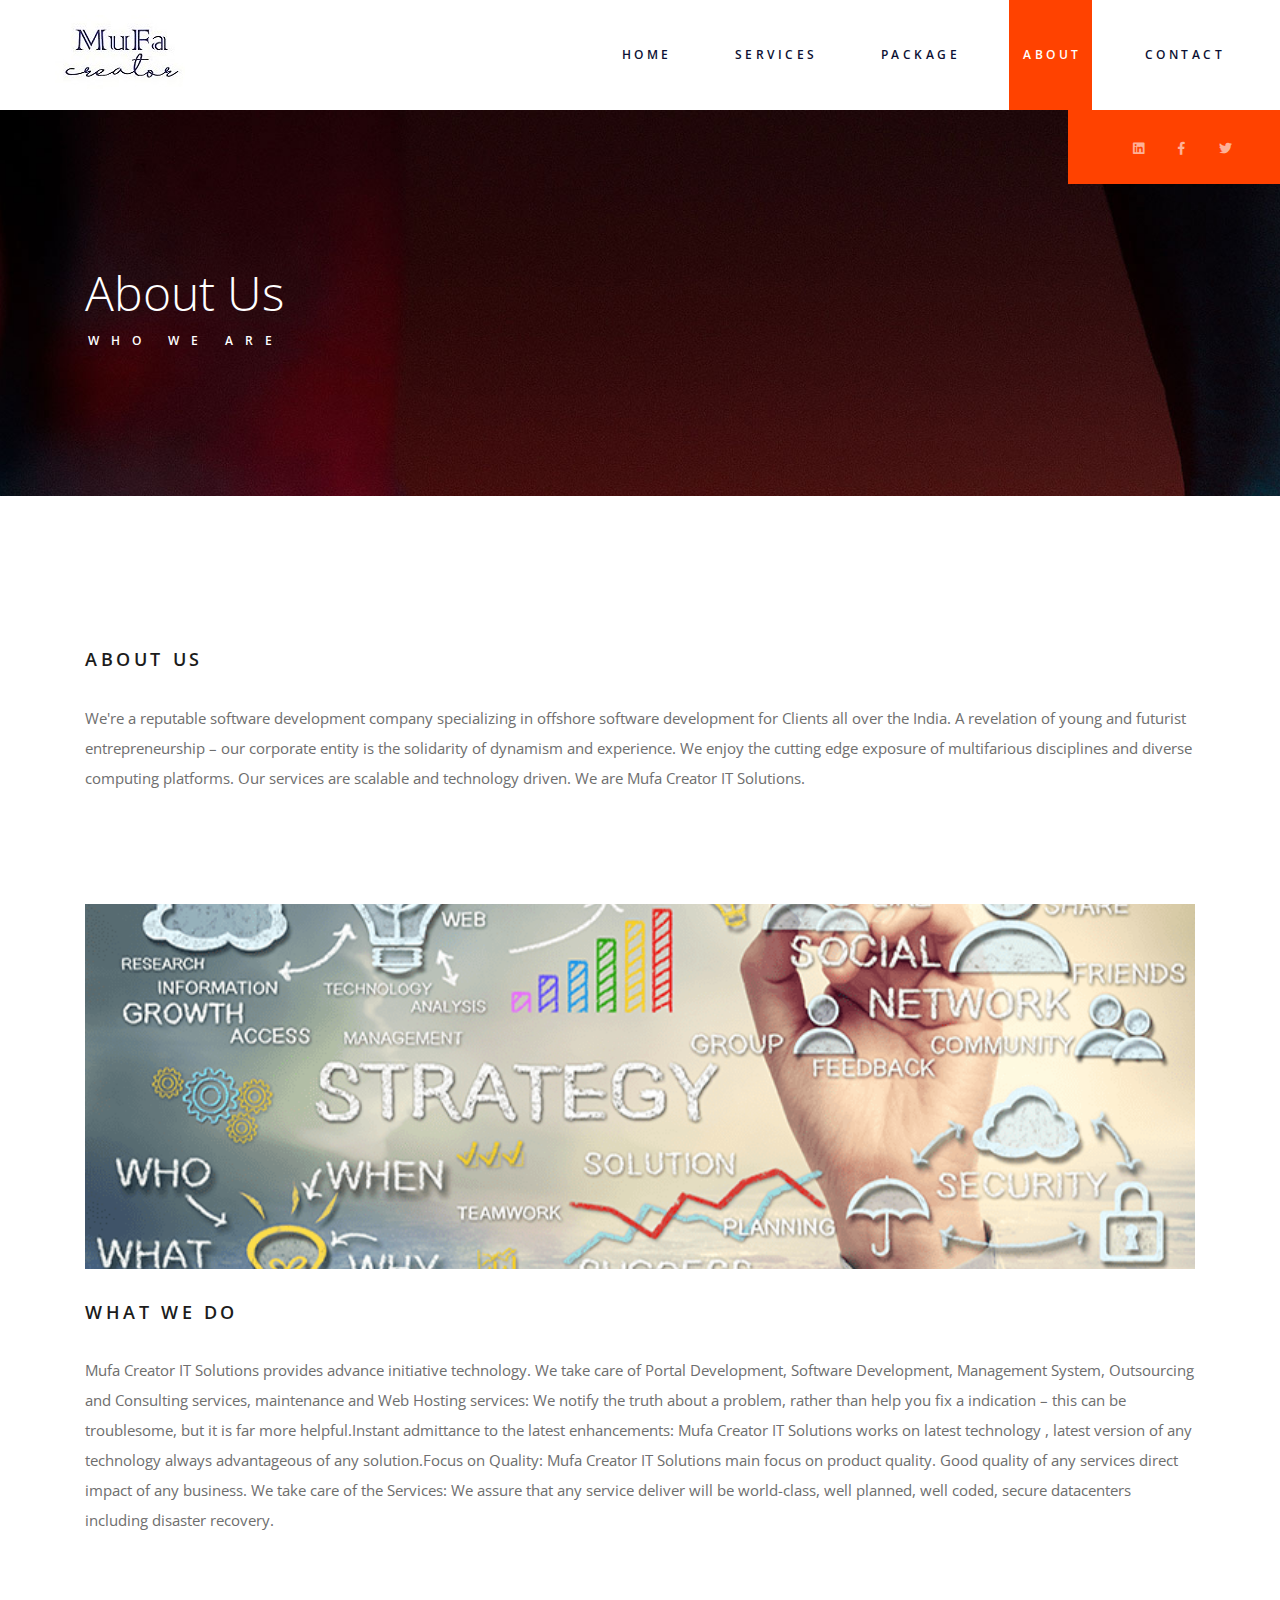
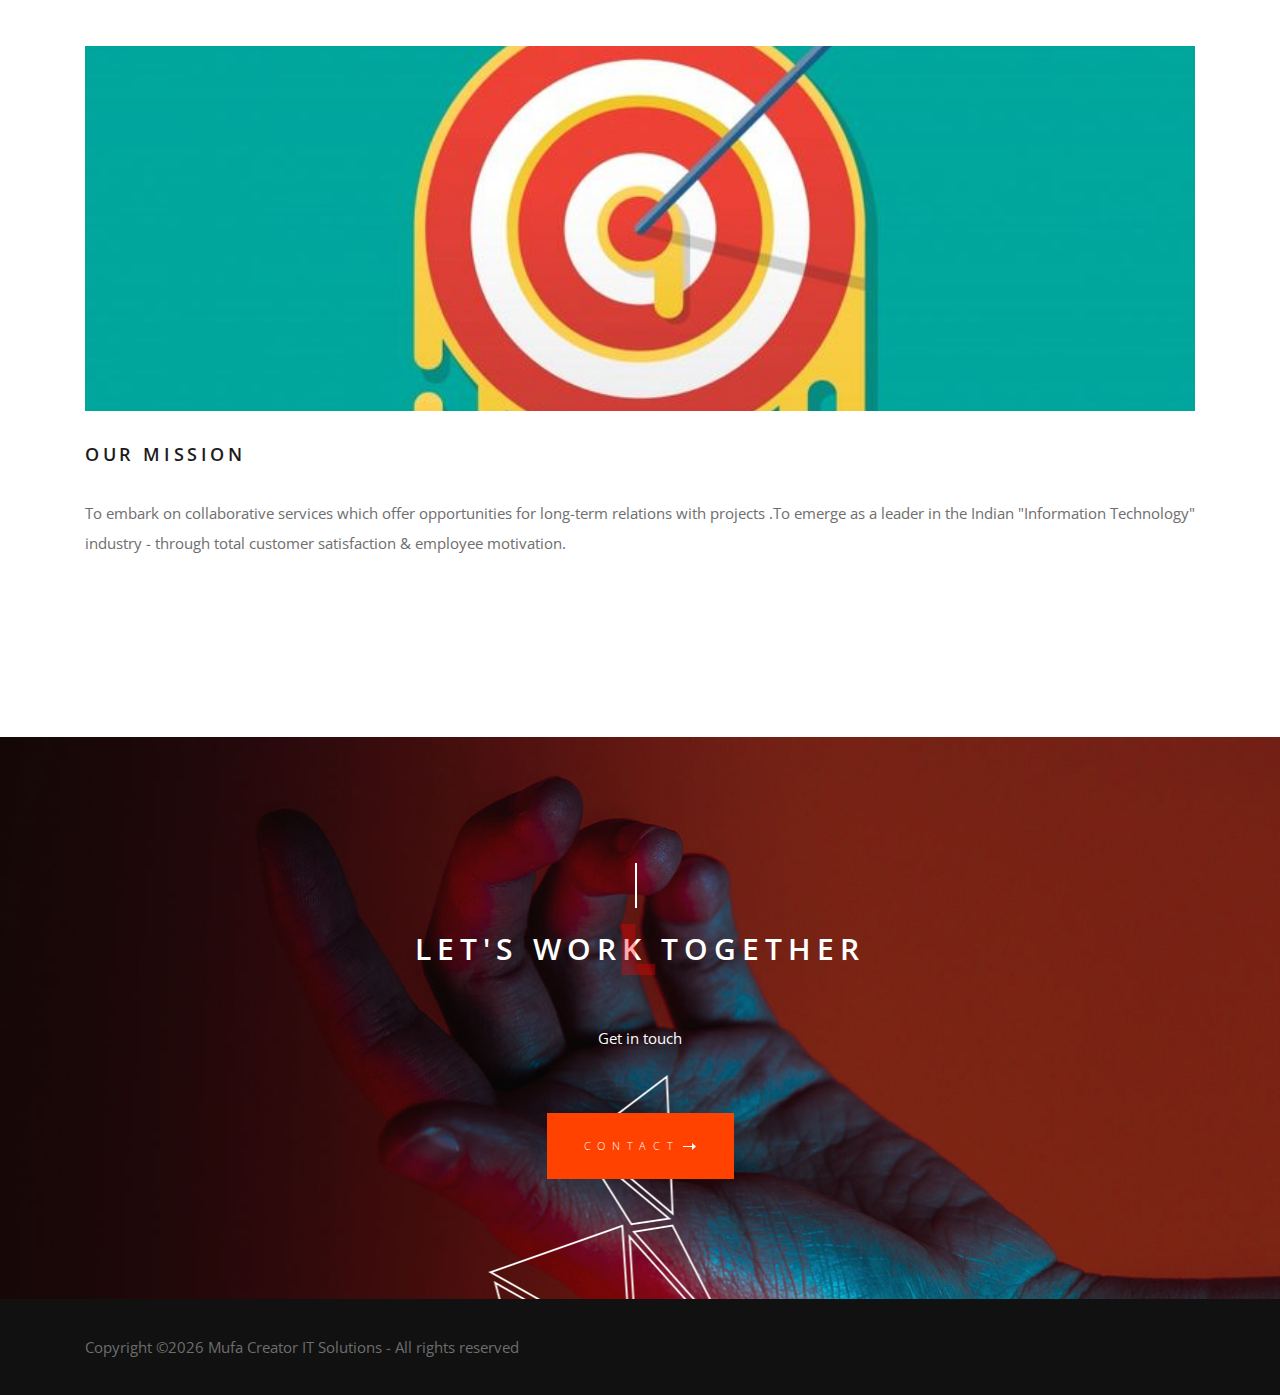
==== about.html @ 7fe6f9a4 "Add files via upload" ====
﻿<!DOCTYPE html>
<html lang="en">

<head>
<meta charset="utf-8">
<meta http-equiv="X-UA-Compatible" content="IE=edge">
<meta name="description" content="website design company in delhi,Mufa Creator IT Solutions,Live Project Trainning in Delhi,IT Trainning,SEO Trainning,.NET training ,php training, Java trainning, web design trainning,india,delhi,noida,agra,hathrash,ncr,banglore,lucknow,ahamdabad,calcutta,new delhi,mathura,website company in delhi,website design and development in delhi,Mufa Creator IT Solutions Comapny in delhi,trainning,industrial trainning,live project trainning,.NET training, php trainning, Java Training, website trainning,web project trainning,software company,software development company,online software,offline software company, informed with the latest graphic design.,cheapest website designer, low cost website designer, ewebnetsolution, website design, web desiging company, delhi website design">
<title>Mufa Creator | Website designing company in delhi | website development in delhi | .NET | PHP | JAVA | Android | Apple | Windows | App | software development in delhi | application development in delhi | web application development in delhi | ERP | CMS | E-Commerce | School Softwares | school ERP | collage ERP | Hospital management | institute management</title>
<meta name="viewport" content="width=device-width, initial-scale=1">
<link rel="shortcut icon" href="images/Logo.jpg" type="image/x-icon">
<link rel="stylesheet" type="text/css" href="styles/bootstrap4/bootstrap.min.css">
<link href="plugins/fontawesome-free-5.0.1/css/fontawesome-all.css" rel="stylesheet" type="text/css">
<link rel="stylesheet" type="text/css" href="plugins/OwlCarousel2-2.2.1/owl.carousel.css">
<link rel="stylesheet" type="text/css" href="plugins/OwlCarousel2-2.2.1/owl.theme.default.css">
<link rel="stylesheet" type="text/css" href="plugins/OwlCarousel2-2.2.1/animate.css">
<link rel="stylesheet" type="text/css" href="plugins/js-flickr-gallery-1.24/js-flickr-gallery.css">
<link href="plugins/colorbox/colorbox.css" rel="stylesheet" type="text/css">
<link rel="stylesheet" type="text/css" href="styles/blog_styles.css">
<link rel="stylesheet" type="text/css" href="styles/blog_responsive.css">
</head>

<body>

<div class="super_container">
	
	<!-- Header -->

	<header class="header d-flex flex-row justify-content-end align-items-center">

		<!-- Logo -->
		<div class="logo_container mr-auto">
			<div class="logo">
				<a href="#"><img src="images/Logo.jpg"></a>
			</div>
		</div>

		<!-- Main Navigation -->
		<nav class="main_nav justify-self-end">
			<ul class="nav_items">
				<li><a href="index-2.html"><span>home</span></a></li>
				<li><a href="services.html"><span>services</span></a></li>
				<li><a href="package.html"><span>Package</span></a></li>
				<li class="active"><a href="about.html"><span>About</span></a></li>
				<li><a href="contact.html"><span>contact</span></a></li>
			</ul>
		</nav>

		<!-- Hamburger -->
		<div class="hamburger_container">
			<span class="hamburger_text">Menu</span>
			<span class="hamburger_icon"></span>
		</div>

	</header>

	<!-- Menu -->

	<div class="fs_menu_overlay"></div>
	<div class="fs_menu_container">
		<div class="fs_menu_shapes"><img src="images/menu_shapes.png" alt=""></div>
		<nav class="fs_menu_nav">
			<ul class="fs_menu_list">
				<li><a href="index-2.html"><span><span>H</span>Home</span></a></li>
				<li><a href="services.html"><span><span>S</span>Services</span></a></li>
				<li><a href="package.html"><span><span>P</span>Package</span></a></li>
				<li><a href="about.html"><span><span>A</span>About</span></a></li>
				<li><a href="contact.html"><span><span>C</span>Contact</span></a></li>
			</ul>
		</nav>
		<div class="fs_social_container d-flex flex-row justify-content-end align-items-center">
			<ul class="fs_social">
				<li><a href="https://www.linkedin.com/in/Mufa Creator-it-solutions-b43aa0164/"><i class="fab fa-linkedin trans_300"></i></a></li>
			<li><a href="https://www.facebook.com/Mufa Creatoritsolutions-249861328774888/"><i class="fab fa-facebook-f trans_300"></i></a></li>
			<li><a href="https://twitter.com/Mufa CreatorS"><i class="fab fa-twitter trans_300"></i></a></li>
			</ul>
		</div>
	</div>

	<!-- Page Top -->

	<div class="home prlx_parent">

		<!-- Parallax Background -->
		<div class="home_background prlx" style="background-image:url(images/blog_background.jpg)"></div>
		<div class="services_page_shapes" style="background-image:url(images/services_page_shapes.png)"></div>

		<div class="container">
			<div class="row">
				<div class="col-lg-6">
					<div class="home_content">
						<h1>About Us</h1>
						<span>who we are</span>
					</div>
				</div>
			</div>
		</div>
	</div>
	<div class="home_social_container d-flex flex-row justify-content-end align-items-center">
		<ul class="home_social">
			<li><a href=""><i class="fab fa-linkedin trans_300"></i></a></li>
			<li><a href=""><i class="fab fa-facebook-f trans_300"></i></a></li>
			<li><a href=""><i class="fab fa-twitter trans_300"></i></a></li>
		</ul>
	</div>
		

	<!-- Blog Content -->

	<div class="blog_content">
		
		<div class="container">
			<div class="row">
				
				<div class="col-lg-12">
					<div class="blog_main_content">
						
						<!-- Blog Post -->
						<article class="blog_post">
							<h3 class="blog_post_title"><a href="blog_post.html">About Us</a></h3>
							<div class="blog_post_text">
								<p>We're a reputable software development company specializing in offshore software development for Clients all over the India. A revelation of young and futurist entrepreneurship – our corporate entity is the solidarity of dynamism and experience. We enjoy the cutting edge exposure of multifarious disciplines and diverse computing platforms. Our services are scalable and technology driven. We are Mufa Creator IT Solutions.</p>
							</div>
						</article>

						<!-- Blog Post -->
						<article class="blog_post">
							<div class="blog_post_image">
								<div class="blog_post_image_background" style="background-image:url(images/blog3.png)"></div>
							</div>
							<h3 class="blog_post_title"><a href="blog_post.html">What We Do</a></h3>
							<div class="blog_post_text">
								<p>Mufa Creator IT Solutions provides advance initiative technology. We take care of Portal Development, Software Development, Management System, Outsourcing and Consulting services, maintenance and Web Hosting services: We notify the truth about a problem, rather than help you fix a indication – this can be troublesome, but it is far more helpful.Instant admittance to the latest enhancements: Mufa Creator IT Solutions works on latest technology , latest version of any technology always advantageous of any solution.Focus on Quality: Mufa Creator IT Solutions main focus on product quality. Good quality of any services direct impact of any business. We take care of the Services: We assure that any service deliver will be world-class, well planned, well coded, secure datacenters including disaster recovery.</p>
							</div>
						</article>

						<!-- Blog Post -->
						<article class="blog_post">
							<div class="blog_post_image">
								<div class="blog_post_image_background" style="background-image:url(images/blog3.jpg)"></div>
							</div>
							<h3 class="blog_post_title"><a href="blog_post.html">Our Mission</a></h3>
							<div class="blog_post_text">
								<p>To embark on collaborative services which offer opportunities for long-term relations with projects .To emerge as a leader in the Indian "Information Technology" industry - through total customer satisfaction & employee motivation.</p>
							</div>
						</article>

					</div>

				</div>
				
				

					</div>
				</div>

			</div>
		</div>
	</div>

	<!-- Contact -->

	<div class="contact prlx_parent">
		<div class="contact_background prlx" style="background-image:url(images/contact_background.jpg)"></div>
		<div class="contact_shapes"><img src="images/contact_shape.png" alt=""></div>
		<div class="container">
			
			<div class="row">
				<div class="col-lg-6 offset-lg-3 text-center section_title contact_title">
					<h2>let's work together<span>L</span></h2>
				</div>
			</div>
			
			<div class="row">
				<div class="col-lg-10 offset-lg-1 text-center contact_text">
					<p>Get in touch</p>
					<div class="button contact_button">
						<a href="contact.html" class="d-flex flex-row align-items-center justify-content-center">contact<img src="images/arrow_right.svg" alt=""></a>
					</div>
				</div>
			</div>
		</div>
	</div>

	<!-- Footer -->

	<footer class="footer">
		<div class="container">
			<div class="row footer_content d-flex flex-sm-row flex-column align-items-center">
				<div class="col-sm-6 cr text-sm-left text-center">
					<p>
Copyright &copy;<script>document.write(new Date().getFullYear());</script> Mufa Creator IT Solutions - All rights reserved
</p>
				</div>
			<!--	<div class="col-sm-6 text-sm-right text-center">
					<div class="footer_social_container">
						<ul class="footer_social">
							<li><a href="https://www.linkedin.com/in/Mufa Creator-it-solutions-b43aa0164/"><i class="fab fa-linkedin trans_300"></i></a></li>
			<li><a href="https://www.facebook.com/Mufa Creatoritsolutions-249861328774888/"><i class="fab fa-facebook-f trans_300"></i></a></li>
			<li><a href="https://twitter.com/Mufa CreatorS"><i class="fab fa-twitter trans_300"></i></a></li>
						</ul>
					</div>
				</div>-->
			</div>
		</div>
	</footer>
</div>

<script src="js/jquery-3.2.1.min.js"></script>
<script src="styles/bootstrap4/popper.js"></script>
<script src="styles/bootstrap4/bootstrap.min.js"></script>
<script src="plugins/greensock/TweenMax.min.js"></script>
<script src="plugins/greensock/TimelineMax.min.js"></script>
<script src="plugins/scrollmagic/ScrollMagic.min.js"></script>
<script src="plugins/greensock/animation.gsap.min.js"></script>
<script src="plugins/greensock/ScrollToPlugin.min.js"></script>
<script src="plugins/progressbar/progressbar.min.js"></script>
<script src="plugins/OwlCarousel2-2.2.1/owl.carousel.js"></script>
<script src="plugins/js-flickr-gallery-1.24/js-flickr-gallery.js"></script>
<script src="plugins/colorbox/jquery.colorbox-min.js"></script>
<script src="plugins/easing/easing.js"></script>
<script src="js/blog_custom.js"></script>
</body>

</html>
---- plugins/js-flickr-gallery-1.24/js-flickr-gallery.css ----
@charset 'UTF-8';
.jsfg-loader {
    font-weight: bold;
    position: relative;
    top: 50%;
    text-align: center;
}

    .jsfg-loader .animation-dots {
        color: #797979;
        font-size: 20px;
    }

.jsfg-modal {
    width: auto;
}

    .jsfg-modal .modal-header .modal-image {
        width: 560px
    }

    .jsfg-modal .modal-body {
        max-height: none;
        position: relative;
    }
    
        .jsfg-modal .modal-body .modal-image {
            position: relative;
            margin: 0 auto;
            top: 50%;
            text-align: center;
            cursor: pointer
        }

    .jsfg-modal.fade.in {
        top: 50%;
    }
    
    .jsfg-modal .modal-header:after   {
        display: table;
        line-height: 0;
        content: "";
        clear: both;
    }
    
.hide {
    display: none;
}

    @media (min-width:768px) {
        .jsfg-modal .modal-body .modal-image  {
            min-width: 560px;
        }
    }
.pagination
{
    margin-top: 5px;
}
.pagination-prev,
.pagination-next
{
    background: #ff4200;
    border-radius: 0px;
    cursor: pointer;
    padding-top: 3px;
    padding-bottom: 6px;
    color: #FFFFFF;
}
.pagination-next
{
    margin-left: 5px;
}
.pagination-prev:hover,
.pagination-next:hover
{
    background: #fd9672;
}
---- plugins/colorbox/colorbox.css ----
/*
    Colorbox Core Style:
    The following CSS is consistent between example themes and should not be altered.
*/
#colorbox, #cboxOverlay, #cboxWrapper{position:absolute; top:0; left:0; z-index:9999; overflow:hidden; -webkit-transform: translate3d(0,0,0);}
#cboxWrapper {max-width:none;}
#cboxOverlay{position:fixed; width:100%; height:100%;}
#cboxMiddleLeft, #cboxBottomLeft{clear:left;}
#cboxContent{position:relative;}
#cboxLoadedContent{overflow:auto; -webkit-overflow-scrolling: touch;}
#cboxTitle{margin:0;}
#cboxLoadingOverlay, #cboxLoadingGraphic{position:absolute; top:0; left:0; width:100%; height:100%;}
#cboxPrevious, #cboxNext, #cboxClose, #cboxSlideshow{cursor:pointer;}
.cboxPhoto{float:left; margin:auto; border:0; display:block; max-width:none; -ms-interpolation-mode:bicubic;}
.cboxIframe{width:100%; height:100%; display:block; border:0; padding:0; margin:0;}
#colorbox, #cboxContent, #cboxLoadedContent{box-sizing:content-box; -moz-box-sizing:content-box; -webkit-box-sizing:content-box;}

/* 
    User Style:
    Change the following styles to modify the appearance of Colorbox.  They are
    ordered & tabbed in a way that represents the nesting of the generated HTML.
*/
#cboxOverlay
{
    /*background:url(images/overlay.png) repeat 0 0;*/
    background: rgba(0,0,0,0.95);
    opacity: 0.9; filter: alpha(opacity = 90);
}
#colorbox{outline:0;}
    #cboxTopLeft{width:21px; height:21px; background:url(images/controls.png) no-repeat -101px 0;}
    #cboxTopRight{width:21px; height:21px; background:url(images/controls.png) no-repeat -130px 0;}
    #cboxBottomLeft{width:21px; height:21px; background:url(images/controls.png) no-repeat -101px -29px;}
    #cboxBottomRight{width:21px; height:21px; background:url(images/controls.png) no-repeat -130px -29px;}
    #cboxMiddleLeft{width:21px; background:url(images/controls.png) left top repeat-y;}
    #cboxMiddleRight{width:21px; background:url(images/controls.png) right top repeat-y;}
    #cboxTopCenter{height:21px; background:url(images/border.png) 0 0 repeat-x;}
    #cboxBottomCenter{height:21px; background:url(images/border.png) 0 -29px repeat-x;}
    #cboxContent{background:#fff; overflow:hidden;}
        .cboxIframe{background:#fff;}
        #cboxError{padding:50px; border:1px solid #ccc;}
        #cboxLoadedContent{margin-bottom:28px;}
        #cboxTitle{position:absolute; bottom:4px; left:0; text-align:center; width:100%; color:#949494;}
        #cboxCurrent{position:absolute; bottom:4px; left:58px; color:#949494;}
        #cboxLoadingOverlay{background:url(images/loading_background.png) no-repeat center center;}
        #cboxLoadingGraphic{background:url(images/loading.gif) no-repeat center center;}

        /* these elements are buttons, and may need to have additional styles reset to avoid unwanted base styles */
        #cboxPrevious, #cboxNext, #cboxSlideshow, #cboxClose {border:0; padding:0; margin:0; overflow:visible; width:auto; background:none; }
        
        /* avoid outlines on :active (mouseclick), but preserve outlines on :focus (tabbed navigating) */
        #cboxPrevious:active, #cboxNext:active, #cboxSlideshow:active, #cboxClose:active {outline:0;}

        #cboxSlideshow{position:absolute; bottom:4px; right:30px; color:#0092ef;}
        #cboxPrevious{position:absolute; bottom:0; left:0; background:url(images/controls.png) no-repeat -75px 0; width:25px; height:25px; text-indent:-9999px;}
        #cboxPrevious:hover{background-position:-75px -25px;}
        #cboxNext{position:absolute; bottom:0; left:27px; background:url(images/controls.png) no-repeat -50px 0; width:25px; height:25px; text-indent:-9999px;}
        #cboxNext:hover{background-position:-50px -25px;}
        #cboxClose{position:absolute; bottom:0; right:0; background:url(images/controls.png) no-repeat -25px 0; width:25px; height:25px; text-indent:-9999px;}
        #cboxClose:hover{background-position:-25px -25px;}

/*
  The following fixes a problem where IE7 and IE8 replace a PNG's alpha transparency with a black fill
  when an alpha filter (opacity change) is set on the element or ancestor element.  This style is not applied to or needed in IE9.
  See: http://jacklmoore.com/notes/ie-transparency-problems/
*/
.cboxIE #cboxTopLeft,
.cboxIE #cboxTopCenter,
.cboxIE #cboxTopRight,
.cboxIE #cboxBottomLeft,
.cboxIE #cboxBottomCenter,
.cboxIE #cboxBottomRight,
.cboxIE #cboxMiddleLeft,
.cboxIE #cboxMiddleRight {
    filter: progid:DXImageTransform.Microsoft.gradient(startColorstr=#00FFFFFF,endColorstr=#00FFFFFF);
}
---- styles/blog_styles.css ----
@charset "utf-8";
/* CSS Document */

/******************************

COLOR PALETTE




[Table of Contents]

1. Fonts
2. Body and some general stuff
3. Header
	3.1 Logo
	3.2 Main Navigation
	3.3 Hamburger Menu
	3.4 Full Screen Menu
4. Home Social
5. Section Title
6. Home
7. Blog Content
8. Blog Main Content
9. Blog Sidebar
10. Sidebar Title
11. Sidebar Recent Posts
12. Sidebar Categories
13. Sidebar Tabs
14. Popular Posts
15. Sidebar Flickr
16. Sidebar Gallery
17. Sidebar Quote
18. Comments
19. Contact
20. Footer



******************************/

/***********
1. Fonts
***********/

@import url('https://fonts.googleapis.com/css?family=Montserrat:700|Open+Sans:300,400,600,700,800');

/*********************************
2. Body and some general stuff
*********************************/

*
{
	margin: 0;
	padding: 0;
}
body
{
	font-family: 'Open Sans', sans-serif;
	font-size: 15px;
	line-height: 2;
	font-weight: 400;
	background: #FFFFFF;
	color: #6e6e6e;
}
div
{
	display: block;
	position: relative;
	-webkit-box-sizing: border-box;
    -moz-box-sizing: border-box;
    box-sizing: border-box;
}
ul
{
	list-style: none;
	margin-bottom: 0px;
}
p
{
	font-family: 'Open Sans', sans-serif;
	font-size: 15px;
	line-height: 2;
	font-weight: 400;
	color: #6e6e6e;
	-webkit-font-smoothing: antialiased;
	-webkit-text-shadow: rgba(0,0,0,.01) 0 0 1px;
	text-shadow: rgba(0,0,0,.01) 0 0 1px;
}
p a
{
	display: inline;
	position: relative;
	color: inherit;
	border-bottom: solid 1px #ffa07f;
	-webkit-transition: all 200ms ease;
	-moz-transition: all 200ms ease;
	-ms-transition: all 200ms ease;
	-o-transition: all 200ms ease;
	transition: all 200ms ease;
}
a, a:hover, a:visited, a:active, a:link
{
	text-decoration: none;
	-webkit-font-smoothing: antialiased;
	-webkit-text-shadow: rgba(0,0,0,.01) 0 0 1px;
	text-shadow: rgba(0,0,0,.01) 0 0 1px;
}
p a:active
{
	position: relative;
	color: #FF6347;
}
p a:hover
{
	color: #FFFFFF;
	background: #ffa07f;
}
p a:hover::after
{
	opacity: 0.2;
}
::selection
{
	background: #fde0db;
	color: #ff4200;
}
p::selection
{
	background: #fde0db;
}
h1{font-size: 48px;}
h2{font-size: 30px;}
h3{font-size: 18px;}
h4{font-size: 14px;}
h5{font-size: 11px;}
h1, h2, h3, h4, h5, h6
{
	color: #282828;
	-webkit-font-smoothing: antialiased;
	-webkit-text-shadow: rgba(0,0,0,.01) 0 0 1px;
	text-shadow: rgba(0,0,0,.01) 0 0 1px;
}
h1::selection, 
h2::selection, 
h3::selection, 
h4::selection, 
h5::selection, 
h6::selection
{
	
}
::-webkit-input-placeholder
{
	font-size: 16px !important;
	font-weight: 500;
	color: #777777 !important;
}
:-moz-placeholder /* older Firefox*/
{
	font-size: 16px !important;
	font-weight: 500;
	color: #777777 !important;
}
::-moz-placeholder /* Firefox 19+ */ 
{
	font-size: 16px !important;
	font-weight: 500;
	color: #777777 !important;
} 
:-ms-input-placeholder
{ 
	font-size: 16px !important;
	font-weight: 500;
	color: #777777 !important;
}
::input-placeholder
{
	font-size: 16px !important;
	font-weight: 500;
	color: #777777 !important;
}
.form-control
{
	color: #db5246;
}
section
{
	display: block;
	position: relative;
	box-sizing: border-box;
}
.clear
{
	clear: both;
}
.clearfix::before, .clearfix::after
{
	content: "";
	display: table;
}
.clearfix::after
{
	clear: both;
}
.clearfix
{
	zoom: 1;
}
.float_left
{
	float: left;
}
.float_right
{
	float: right;
}
.trans_200
{
	-webkit-transition: all 200ms ease;
	-moz-transition: all 200ms ease;
	-ms-transition: all 200ms ease;
	-o-transition: all 200ms ease;
	transition: all 200ms ease;
}
.trans_300
{
	-webkit-transition: all 300ms ease;
	-moz-transition: all 300ms ease;
	-ms-transition: all 300ms ease;
	-o-transition: all 300ms ease;
	transition: all 300ms ease;
}
.trans_400
{
	-webkit-transition: all 400ms ease;
	-moz-transition: all 400ms ease;
	-ms-transition: all 400ms ease;
	-o-transition: all 400ms ease;
	transition: all 400ms ease;
}
.trans_500
{
	-webkit-transition: all 500ms ease;
	-moz-transition: all 500ms ease;
	-ms-transition: all 500ms ease;
	-o-transition: all 500ms ease;
	transition: all 500ms ease;
}
.fill_height
{
	height: 100%;
}
.super_container
{
	width: 100%;
	overflow: hidden;
	padding-left: 45px;
	padding-right: 45px;
}
.button
{
	width: 187px;
	height: 66px;
	background: #ff4200;
	overflow: hidden;
}
.line_button
{
	border: solid 1px #FFFFFF;
}
.button a
{
	display: block;
	width: 100%;
	color: #FFFFFF;
	font-size: 11px;
	font-weight: 300;
	line-height: 66px;
	text-transform: uppercase;
	letter-spacing: 6.7px;
	
}
.button a img
{
	display: inline-block;
	width: 13px !important;
	height: 7px;
	margin-left: 4px;
}
.button a::after
{
	display: block;
	position: absolute;
	top: -50%;
	left: -70px;
	width: 60px;
	height: 200%;
	background: rgba(255,255,255,0.1);
	content: '';
	-webkit-transform: rotate(12.5deg);
	-moz-transform: rotate(12.5deg);
	-ms-transform: rotate(12.5deg);
	-o-transform: rotate(12.5deg);
	transform: rotate(12.5deg);
	-webkit-transition: all 400ms ease;
	-moz-transition: all 400ms ease;
	-ms-transition: all 400ms ease;
	-o-transition: all 400ms ease;
	transition: all 400ms ease;
	z-index: 0;
}
.button a:hover::after
{
	left: calc(100% + 70px);
}
.parallax-window
{
    min-height: 386px;
    background: transparent;
}
.prlx_parent
{
	overflow: hidden;
}
.prlx
{
	height: 130% !important;
}

/*********************************
3. Header
*********************************/

.header
{
	position: fixed;
	top: 0;
	left: 0;
	width: 100%;
	height: 110px;
	padding-left: 48px;
	padding-right: 48px;
	z-index: 20;
	background: #FFFFFF;
	-webkit-transition: all 300ms ease;
	-moz-transition: all 300ms ease;
	-ms-transition: all 300ms ease;
	-o-transition: all 300ms ease;
	transition: all 300ms ease;
}

/*********************************
3.1 Logo
*********************************/

.logo_container
{
	flex-basis: 50%;
}
.logo
{
	margin-left: 7px;
}
.logo a
{
	font-family: 'Montserrat', sans-serif;
	font-size: 30px;
	font-weight: 700;
	color: #171717;
	text-transform: uppercase;
}
.logo span:first-of-type
{
	position: absolute;
	top: 0;
	left: -5px;
	color: #ff4200;
	z-index: -1;
}
.logo span:last-of-type
{
	color: #ff4200;
}

/*********************************
3.2 Main Navigation
*********************************/

.main_nav
{
	margin-right: -3px;
	height: 100%;
	flex-basis: 200%;
	text-align: right;
}
.nav_items
{
	height: 100%;
}
.nav_items li
{
	display: inline-block;
	margin-left: 35px;
	height: 100%;
}
.nav_items li a
{
	font-size: 12px;
	font-weight: 600;
	text-transform: uppercase;
	color: #0b1033;
	letter-spacing: 3.5px;
	height: 100%;
	display: -webkit-box;
	display: -moz-box;
	display: -ms-flexbox;
	display: -webkit-flex;
	display: flex;
	flex-direction: column;
	justify-content: center;
	align-items: center;
	padding-left: 14px;
	padding-right: 10px;
}
.nav_items li.active
{
	background: #ff4200;
}
.nav_items li.active a
{
	color: #FFFFFF;
}
.nav_items li:hover
{
	background: #ff4200;
}
.nav_items li:hover a
{
	color: #FFFFFF;
}

/*********************************
3.3 Hamburger Menu
*********************************/

.hamburger_container
{
	display: none;
	cursor: pointer;
	padding: 10px;
	margin-right: -10px;
	flex-basis: 50%;
	text-align: right;
}
.hamburger_text
{
	display: inline-block;
	margin-right: 7px;
	font-weight: 400;
	color: #171717;
}
.hamburger_icon
{
	position: relative;
	display: inline-block;
	width: 22px;
	height: 3px;
	background: #171717;
	margin-bottom: 4px;
}
.hamburger_icon::before,
.hamburger_icon::after
{
	display: block;
	position: absolute;
	left: 0;
	width: 22px;
	height: 3px;
	background: #171717;
	content: '';
	-webkit-transition: all 200ms ease;
	-moz-transition: all 200ms ease;
	-ms-transition: all 200ms ease;
	-o-transition: all 200ms ease;
	transition: all 200ms ease;
}
.hamburger_icon.active
{
	background: transparent;
}
.hamburger_icon.active::before
{
	top: -9px;
	transform: translateY(9px) rotate(45deg);
}
.hamburger_icon.active::after
{
	top: 9px;
	transform: translateY(-9px) rotate(-45deg);
}
.hamburger_icon::before
{
	top: -6px;
}
.hamburger_icon::after
{
	top: 6px;
}
.hamburger_container:hover .hamburger_icon::before
{
	top: -8px;
}
.hamburger_container:hover .hamburger_icon::after
{
	top: 8px;
}
.hamburger_container:hover .hamburger_icon.active::before
{
	-webkit-transform: none;
	-moz-transform: none;
	-ms-transform: none;
	-o-transform: none;
	transform: none;
	top: 0;
}
.hamburger_container:hover .hamburger_icon.active::after
{
	-webkit-transform: none;
	-moz-transform: none;
	-ms-transform: none;
	-o-transform: none;
	transform: none;
	top: 0;
}

/*********************************
3.4 Full Screen Menu
*********************************/

.fs_menu_container
{
	position: fixed;
	top: -100vh;
	left: 0;
	width: 100vw;
	height: 100vh;
	background: #FFFFFF;
	z-index: 19;
	-webkit-transition: all 1s 0s cubic-bezier(1,0,0,1);
	-moz-transition: all 1s 0s cubic-bezier(1,0,0,1);
	-ms-transition: all 1s 0s cubic-bezier(1,0,0,1);
	-o-transition: all 1s 0s cubic-bezier(1,0,0,1);
	transition: all 1s 0s cubic-bezier(1,0,0,1);
	padding-left: 48px;
	padding-right: 63px;
	padding-top: 150px;
	text-align: right;
}
.fs_menu_shapes
{
	position: absolute;
	bottom: 32px;
	left: -70px;
	width: 25%;
}
.fs_menu_shapes img
{
	width: 100%;
}
.fs_menu_container.active
{
	top: 0;
}
.fs_menu_list
{
	display: inline-block;
}
.fs_menu_list li
{
	overflow: hidden;
}
.fs_menu_list li a
{
	display: inline-block;
	font-size: 62px;
	font-weight: 700;
	color: #171717;
	line-height: 1.4;
	-webkit-transform: translateY(-100%);
	-moz-transform: translateY(-100%);
	-ms-transform: translateY(-100%);
	-o-transform: translateY(-100%);
	transform: translateY(-100%);
	-webkit-transition: all 600ms 600ms cubic-bezier(.19,1,.22,1);
	-moz-transition: all 600ms 600ms cubic-bezier(.19,1,.22,1);
	-ms-transition: all 600ms 600ms cubic-bezier(.19,1,.22,1);
	-o-transition: all 600ms 600ms cubic-bezier(.19,1,.22,1);
	transition: all 1600ms cubic-bezier(.19,1,.22,1);
}
.fs_menu_list li:first-child a {transition-delay: 600ms;}
.fs_menu_list li:nth-child(2) a {transition-delay: 670ms;}
.fs_menu_list li:nth-child(3) a {transition-delay: 740ms;}
.fs_menu_list li:nth-child(4) a {transition-delay: 810ms;}
.fs_menu_list li:nth-child(5) a {transition-delay: 880ms;}
.fs_menu_list li:nth-child(6) a {transition-delay: 950ms;}
.fs_menu_list li:nth-child(7) a {transition-delay: 900ms;}
.fs_menu_list li:nth-child(8) a {transition-delay: 950ms;}
.fs_menu_list li:nth-child(9) a {transition-delay: 1000ms;}
.fs_menu_list li:nth-child(10) a {transition-delay: 1050ms;}
.fs_menu_container.active .fs_menu_list li a
{
	transform: none;
}
.fs_menu_list li a span
{
	position: relative;
}
.fs_menu_list li a span span
{
	position: absolute;
	top: -1px;
	left: -5px;
	color: #ff4200;
	z-index: -1;
}
.fs_menu_list li a > span::after
{
	display: block;
	position: absolute;
	bottom: 4px;
	left: 0;
	width: 0%;
	height: 3px;
	background: #171717;
	content: '';
	-webkit-transition: all 600ms cubic-bezier(.19,1,.22,1);
	-moz-transition: all 600ms cubic-bezier(.19,1,.22,1);
	-ms-transition: all 600ms cubic-bezier(.19,1,.22,1);
	-o-transition: all 600ms cubic-bezier(.19,1,.22,1);
	transition: all 600ms cubic-bezier(.19,1,.22,1);
}
.fs_menu_list li a:hover span::after
{
	width: 100%;
}
.fs_social_container
{
	position: absolute;
	bottom: 0px;
	right: 63px;
	width: auto;
	height: 74px;
	z-index: 11;
}
.fs_social li
{
	display: inline-block;
	margin-left: 10px;
}
.fs_social li a
{
	width: 100%;
	height: 100%;
	padding: 10px;
}
.fs_social li i
{
	font-size: 13px;
	color: rgba(255,66,0,0.6);
}
.fs_social li:hover i
{
	color: rgba(255,66,0,1);
}

/*********************************
4. Home Social
*********************************/

.home_social_container
{
	position: absolute;
	top: 110px;
	right: 0px;
	width: auto;
	height: 74px;
	background: #ff4200;
	z-index: 11;
	padding-right: 38px;
	padding-left: 45px;
}
.home_social li
{
	display: inline-block;
	margin-left: 10px;
}
.home_social li a
{
	width: 100%;
	height: 100%;
	padding: 10px;
}
.home_social li i
{
	font-size: 13px;
	color: rgba(255,255,255,0.6);
}
.home_social li:hover i
{
	color: rgba(255,255,255,1);
}

/*********************************
5. Section Title
*********************************/

.section_title h2
{
	display: inline-block;
	position: relative;
	font-weight: 600;
	letter-spacing: 0.2em;
	text-transform: uppercase;
	color: #FFFFFF;
	line-height: 1.35;
	margin-bottom: 116px;
}
.section_title h2 span
{
	display: block;
	position: absolute;
	top: 50%;
	left: 50%;
	-webkit-transform: translate(-50%, -50px);
	-moz-transform: translate(-50%, -50px);
	-ms-transform: translate(-50%, -50px);
	-o-transform: translate(-50%, -50px);
	transform: translate(-50%, -50px);
	font-size: 72px;
	font-weight: 900;
	color: #ff0000;
	opacity: 0.32;
}
.section_title h2::before
{
	display: block;
	position: absolute;
	bottom: 61px;
	left: 50%;
	-webkit-transform: translateX(-50%);
	-moz-transform: translateX(-50%);
	-ms-transform: translateX(-50%);
	-o-transform: translateX(-50%);
	transform: translateX(calc(-50% - 4px));
	width: 2px;
	height: 45px;
	content: '';
	background: #FFFFFF;
}

/*********************************
6. Home
*********************************/

.home
{
	width: 100%;
	height: 386px;
	margin-top: 110px;
}
.home_background
{
	position: absolute;
	top: 0;
	left: 0;
	width: 100%;
	height: 100%;
	background-repeat: no-repeat;
	background-size: cover;
	background-position: center center;
}
.services_page_shapes
{
	position: absolute;
	top: 0;
	left: 0;
	width: 100%;
	height: 100%;
	background-repeat: no-repeat;
	background-size: cover;
	background-position: center center;
	pointer-events: none;
}
.home_content
{
	margin-top: 154px;
}
.home_content h1
{
	font-weight: 300;
	color: #FFFFFF;
	margin-bottom: 2px;
}
.home_content span
{
	font-size: 12px;
	font-weight: 600;
	color: #FFFFFF;
	letter-spacing: 1em;
	text-transform: uppercase;
	padding-left: 3px;
}

/*********************************
7. Blog Content
*********************************/

.blog_content
{
	width: 100%;
	padding-top: 120px;
	padding-bottom: 68px;
	background: #FFFFFF;
}

/*********************************
8. Blog Main Content
*********************************/

.blog_main_content
{
	width: 100%;
}
.blog_post
{
	margin-bottom: 111px;
}
.blog_post_image
{
	height: 365px;
	width: 100%;
}
.blog_post_image_background
{
	position: absolute;
	top: 0;
	left: 0;
	width: 100%;
	height: 100%;
	background-repeat: no-repeat;
	background-size: cover;
	background-position: center center;
}
.date_box
{
	width: 129px;
	height: 40px;
	background: #ff4200;
	margin-top: 35px;
}
.date_box span
{
	font-size: 11px;
	font-weight: 600;
	letter-spacing: 0.2em;
	color: #FFFFFF;
	text-transform: uppercase;
}
.blog_post_title
{
	margin-top: 33px;
}
.blog_post_title a
{
	font-weight: 600;
	color: #1c1c1c;
	text-transform: uppercase;
	letter-spacing: 0.2em;
}
.blog_post_title a:hover
{
	color: #5b5b5b;
}
.blog_post_meta
{
	text-transform: uppercase;
	color: #9a9a9a;
	font-size: 11px;
	font-weight: 600;
	letter-spacing: 0.2em;
	margin-top: -3px;
}
.blog_post_meta span
{
	position: relative;
	padding-right: 34px;
}
.blog_post_meta span::after
{
	display: block;
	position: absolute;
	top: 4px;
	right: 16px;
	width: 1px;
	height: 11px;
	content: '';
	background: #9a9a9a;
}
.blog_post_meta span:last-of-type
{
	padding-right: 0px;
}
.blog_post_meta span:last-of-type::after
{
	display: none;
}
.blog_post_text
{
	margin-top: 32px;
}
.blog_post_link
{
	display: inline-block;
	font-size: 12px;
	font-weight: 600;
	letter-spacing: 0.2em;
	color: #ff4200;
	text-transform: uppercase;
	margin-top: 18px;
	-webkit-transition: all 200ms ease;
	-moz-transition: all 200ms ease;
	-ms-transition: all 200ms ease;
	-o-transition: all 200ms ease;
	transition: all 200ms ease;
}
.blog_post_link svg
{
	margin-left: 3px;
}
.arrow_poly
{
	-webkit-transition: all 200ms ease;
	-moz-transition: all 200ms ease;
	-ms-transition: all 200ms ease;
	-o-transition: all 200ms ease;
	transition: all 200ms ease;
}
.blog_post_link:hover
{
	color: #fd9672;
}
.blog_post_link:hover .arrow_poly
{
	fill: #fd9672;
}
.blog_nav ul
{
	display: inline-block;
}
.blog_nav ul li
{
	display: inline-block;
	margin-right: -4px;
	-webkit-transition: all 200ms ease;
	-moz-transition: all 200ms ease;
	-ms-transition: all 200ms ease;
	-o-transition: all 200ms ease;
	transition: all 200ms ease;
}
.blog_nav ul li.active
{
	background: #ff4200;
}
.blog_nav ul li a
{
	display: block;
	font-size: 14px;
	font-weight: 600;
	letter-spacing: 0.2em;
	color: #1c1c1c;
	line-height: 43px;
	padding-left: 9px;
	padding-right: 3px;
	-webkit-transition: all 200ms ease;
	-moz-transition: all 200ms ease;
	-ms-transition: all 200ms ease;
	-o-transition: all 200ms ease;
	transition: all 200ms ease;
}
.blog_nav ul li.active a,
.blog_nav ul li:hover a
{
	color: #FFFFFF;
}
.blog_nav ul li:hover
{
	background: #ff4200;
}

/*********************************
9. Blog Sidebar
*********************************/

.blog_sidebar
{
	width: 100%;
}
.sidebar_section
{
	margin-bottom: 58px;
}
.sidebar_section:last-child
{
	margin-bottom: 0px;
}
#blog_search
{
	width: 100%;
	height: 40px;
	font-size: 14px;
	border: solid 1px #b7b7b7;
	padding-left: 12px;
}
#blog_search:focus
{
	border: solid 2px #ff4200 !important;
	box-shadow: none !important;
	outline: none !important;
}
#blog_search::-webkit-input-placeholder
{
	font-size: 10px !important;
	font-weight: 400 !important;
	font-style: italic !important;
	color: #6e6e6e !important;
}
#blog_search:-moz-placeholder /* older Firefox*/
{
	font-size: 10px !important;
	font-weight: 400 !important;
	font-style: italic !important;
	color: #6e6e6e !important;
}
#blog_search::-moz-placeholder /* Firefox 19+ */ 
{
	font-size: 10px !important;
	font-weight: 400 !important;
	font-style: italic !important;
	color: #6e6e6e !important;
} 
#blog_search:-ms-input-placeholder
{ 
	font-size: 10px !important;
	font-weight: 400 !important;
	font-style: italic !important;
	color: #6e6e6e !important;
}
#blog_search::input-placeholder
{
	font-size: 10px !important;
	font-weight: 400 !important;
	font-style: italic !important;
	color: #6e6e6e !important;
}
#search_submit
{
	position: absolute;
	top: 0;
	right: 5px;
	border: none;
	background: transparent;
	height: 40px;
	width: 40px;
	cursor: pointer;
}

/*********************************
10. Sidebar Title
*********************************/

.sidebar_title
{
	font-size: 16px;
	font-weight: 600;
	color: #1c1c1c;
	letter-spacing: 0.2em;
	text-transform: uppercase;
	padding-bottom: 11px;
	margin-bottom: 59px;
}
.sidebar_title::after
{
	display: block;
	position: absolute;
	bottom: 0;
	left: 0;
	width: 43px;
	height: 2px;
	background: #ff4200;
	content: '';
}

/*********************************
11. Sidebar Recent Posts
*********************************/

.recent_post
{
	margin-bottom: 27px;
}
.recent_post_content
{
	margin-left: 19px;
}
.recent_post_title a
{
	font-weight: 600;
	color: #343434;
	letter-spacing: 0.075em;
	text-transform: uppercase;
	-webkit-transition: all 200ms ease;
	-moz-transition: all 200ms ease;
	-ms-transition: all 200ms ease;
	-o-transition: all 200ms ease;
	transition: all 200ms ease;
}
.recent_post_title a:hover
{
	color: #ff4200;
}
.recent_post_date
{
	display: block;
	font-size: 11px;
	text-transform: uppercase;
	color: #9a9a9a;
	letter-spacing: 0.075em;
	margin-top: 2px;
}

/*********************************
12. Sidebar Categories
*********************************/

.sidebar_categories ul
{
	margin-top: -22px;
}
.sidebar_categories ul li
{
	height: 53px;
	border-bottom: solid 1px #d7d7d7;
}
.sidebar_categories ul li a
{
	font-size: 13px;
	line-height: 53px;
	color: #9a9a9a;
	text-transform: uppercase;
	letter-spacing: 0.075em;
	-webkit-transition: all 200ms ease;
	-moz-transition: all 200ms ease;
	-ms-transition: all 200ms ease;
	-o-transition: all 200ms ease;
	transition: all 200ms ease;
}
.sidebar_categories ul li a:hover
{
	color: #343434;
}

/*********************************
13. Sidebar Tabs
*********************************/

.tabs_container ul
{
	display: inline-block;
	border-bottom: solid 1px #d7d7d7;
}
.tabs_container ul li
{
	display: inline-block;
	padding-bottom: 4px;
	padding-top: 6px;
	padding-left: 20px;
	padding-right: 17px;
	cursor: pointer;
	transform: translateY(1px);
}
.tabs_container ul li span
{
	font-size: 13px;
	font-weight: 600;
	letter-spacing: 0.075em;
	color: #1c1c1c;
	text-transform: uppercase;
}
.tabs_container ul li.active
{
	border: solid 1px #d7d7d7;
	border-bottom: solid 1px #FFFFFF;
}
.tabs_container ul li.active span
{
	color: #ff4200;
}
.tab_container
{
	width: 100%;
	display: none;
}
.tab_container.active
{
	display: block;
}

/*********************************
14. Popular Posts
*********************************/

.sidebar_popular
{
	margin-top: 57px;
}
.popular_post
{
	margin-bottom: 27px;
}
.popular_post_content
{
	margin-left: 19px;
}
.popular_post_title
{
	margin-bottom: 0px;
}
.popular_post_title a
{
	font-weight: 600;
	color: #343434;
	letter-spacing: 0.075em;
	text-transform: uppercase;
	-webkit-transition: all 200ms ease;
	-moz-transition: all 200ms ease;
	-ms-transition: all 200ms ease;
	-o-transition: all 200ms ease;
	transition: all 200ms ease;
}
.popular_post_title a:hover
{
	color: #ff4200;
}
.popular_post_date
{
	display: block;
	font-size: 11px;
	text-transform: uppercase;
	color: #9a9a9a;
	letter-spacing: 0.075em;
	margin-top: 0px;
}

/*********************************
15. Sidebar Flickr
*********************************/

.span1
{
	display: inline-block;
	width: 33.33333333%;
	border: solid 0.5px #FFFFFF;
}
.span1 img
{
	width: 100%;
}

/*********************************
16. Sidebar Gallery
*********************************/

.gallery_item
{
	display: inline-block;
	width: 33.33333333%;
	margin-right: -5px;
	margin-bottom: -1px;
	border: solid 1px #FFFFFF;
}
.gallery_item img
{
	width: 100%;
}
.sidebar_slider
{
	height: 246px;
}
.sidebar_slider_item_background
{
	position: absolute;
	top: 0;
	left: 0;
	width: 100%;
	height: 100%;
	background-repeat: no-repeat;
	background-size: cover;
	background-position: center center;
}

/*********************************
17. Sidebar Quote
*********************************/

.sidebar_quote p
{
	margin-top: -10px;
	margin-bottom: 0px;
}

/*********************************
18. Comments
*********************************/

.sidebar_comments
{
	margin-top: 57px;
}
.comment
{
	margin-bottom: 17px;
}
.comment_text
{
	font-style: italic;
	padding-left: 20px;
	margin-bottom: 0px;
}
.comment_meta
{
	padding-left: 20px;
}
.comment_meta
{
	text-transform: uppercase;
	margin-top: 2px;
}
.comment_meta span
{
	position: relative;
	font-size: 11px;
	text-transform: uppercase;
	color: #9a9a9a;
	letter-spacing: 0.075em;
	padding-right: 34px;
}
.comment_meta span::after
{
	display: block;
	position: absolute;
	top: 4px;
	right: 16px;
	width: 1px;
	height: 11px;
	content: '';
	background: #9a9a9a;
}
.comment_meta span:last-of-type
{
	padding-right: 0px;
}
.comment_meta span:last-of-type::after
{
	display: none;
}

/*********************************
19. Contact
*********************************/

.contact
{
	padding-top: 192px;
	padding-bottom: 120px;
}
.contact_background
{
	position: absolute;
	top: 0;
	left: 0;
	width: 100%;
	height: 100%;
	background-repeat: no-repeat;
	background-size: cover;
	background-position: center center;
}
.contact_shapes
{
	position: absolute;
	bottom: 0;
	left: 50%;
	-webkit-transform: translateX(-50%);
	-moz-transform: translateX(-50%);
	-ms-transform: translateX(-50%);
	-o-transform: translateX(-50%);
	transform: translateX(calc(-50% - 40px));
}
.contact_title h2
{
	margin-bottom: 54px;
}
.contact_text p
{
	color: #FFFFFF;
}
.contact_button
{
	margin-left: auto;
	margin-right: auto;
	margin-top: 60px;
}

/*********************************
20. Footer
*********************************/

.footer
{
	background: #111111;
}
.footer_content
{
	height: 96px;
}
.footer_social_container
{
	display: inline-block;
}
.footer_social li
{
	display: inline-block;
	margin-left: 6px;
}
.footer_social li:first-child
{
	margin-left: 0px;
}
.footer_social li a
{
	width: 100%;
	height: 100%;
	padding: 10px;
}
.footer_social li i
{
	font-size: 14px;
	color: rgba(110,110,110,0.6);
}
.footer_social li:hover i
{
	color: rgba(255,255,255,1);
}
.cr p
{
	margin-bottom: 0px;
}
---- styles/blog_responsive.css ----
@charset "utf-8";
/* CSS Document */

/******************************

[Table of Contents]

1. 1600px
2. 1440px
3. 1280px
4. 1199px
5. 1024px
6. 991px
7. 959px
8. 880px
9. 768px
10. 767px
11. 539px
12. 479px
13. 400px

******************************/


@media only screen and (max-width: 1600px)
{
	
}

/************
2. 1440px
************/

@media only screen and (max-width: 1440px)
{
	
}

/************
3. 1380px
************/

@media only screen and (max-width: 1380px)
{
	
}

/************
3. 1280px
************/

@media only screen and (max-width: 1280px)
{
	.super_container
	{
		padding-left: 0px;
		padding-right: 0px;
	}
}

/************
4. 1199px
************/

@media only screen and (max-width: 1199px)
{
	
}

/************
4. 1100px
************/

@media only screen and (max-width: 1100px)
{
	
}

/************
5. 1024px
************/

@media only screen and (max-width: 1024px)
{
	
}

/************
6. 991px
************/

@media only screen and (max-width: 991px)
{
	h1{font-size: 48px;}
	.main_nav
	{
		display: none;
	}
	.hamburger_container
	{
		display: block;
	}
	.discover_button
	{
		margin-top: 37px;
	}
	.home_social_container
	{
		right: 0;
	}
	.blog_sidebar
	{
		margin-top: 120px;
	}
	.sidebar_slider
	{
		height: 450px;
	}
}

/************
7. 959px
************/

@media only screen and (max-width: 959px)
{
	
}

/************
8. 880px
************/

@media only screen and (max-width: 880px)
{
	
}

/************
9. 768px
************/

@media only screen and (max-width: 768px)
{
	
}

/************
10. 767px
************/

@media only screen and (max-width: 767px)
{
	.footer_social li
	{
		margin-left: 4px;
	}
	.footer_social li i
	{
		font-size: 13px;
	}
	.sidebar_slider
	{
		height: 333px;
	}
}

/************
11. 575px
************/

@media only screen and (max-width: 575px)
{
	h2{font-size:24px;}
	p{font-size:14px;}
	.header
	{
		padding-left: 15px;
		padding-right: 15px;
	}
	.logo
	{
		margin-left: 4px;
	}
	.fs_menu_shapes
	{
		width: 30%;
		bottom: 35px;
		left: -30px;
	}
	.fs_menu_list li a
	{
		font-size: 48px;
	}
	.fs_menu_container
	{
		padding-right: 30px;
	}
	.fs_social_container
	{
		right: 20px;
	}
	.home_social_container
	{
		display: none !important;
	}
	.sidebar_slider
	{
		height: calc((100vw - 30px) / 1.42);
	}
	.footer
	{
		padding-top: 30px;
		padding-bottom: 30px;
	}
	.footer_content
	{
		height: auto;
	}
	.cr p
	{
		font-size: 13px;
		margin-bottom: 15px;
	}
}

/************
11. 539px
************/

@media only screen and (max-width: 539px)
{
	
}

/************
12. 480px
************/

@media only screen and (max-width: 480px)
{
	
}

/************
13. 479px
************/

@media only screen and (max-width: 479px)
{
	h1{font-size: 24px;}
	h2{font-size: 16px;}
	h3{font-size: 16px;}
	p{font-size: 13px;}
	.fs_menu_container.active
	{
		padding-top: 100px;
	}
	.fs_menu_list li a
	{
		font-size: 24px;
	}
	.fs_menu_list li a > span::after
	{
		bottom: 0px;
		height: 2px;
	}
	.fs_menu_list li a span span
	{
		top: 0;
		left: -2px;
	}
	.fs_social li
	{
		margin-left: 5px;
	}
	.main_slider_content p
	{
		font-size: 13px;
	}
	.button
	{
		width: 170px;
		height: 50px;
	}
	.button a
	{
		font-size: 9px;
		line-height: 50px;
	}
	.discover_button
	{
		margin-top: 28px;
	}
	.parallax-window
	{
	    min-height: 266px;
	}
	.home
	{
		height: 266px;
	}
	.home_content
	{
		margin-top: 114px;
	}
	.home_content h1
	{
		margin-bottom: 0px;
	}
	.home_content span
	{
		font-size: 10px;
		letter-spacing: 0.5em;
	}
	.header
	{
		height: 90px;
	}
	.section_title h2::before
	{
		bottom: 51px;
	}
	.icon_container
	{
		margin-bottom: 25px;
	}
	.contact_button
	{
		margin-top: 45px;
	}
}

/************
14. 400px
************/

@media only screen and (max-width: 400px)
{
	
}
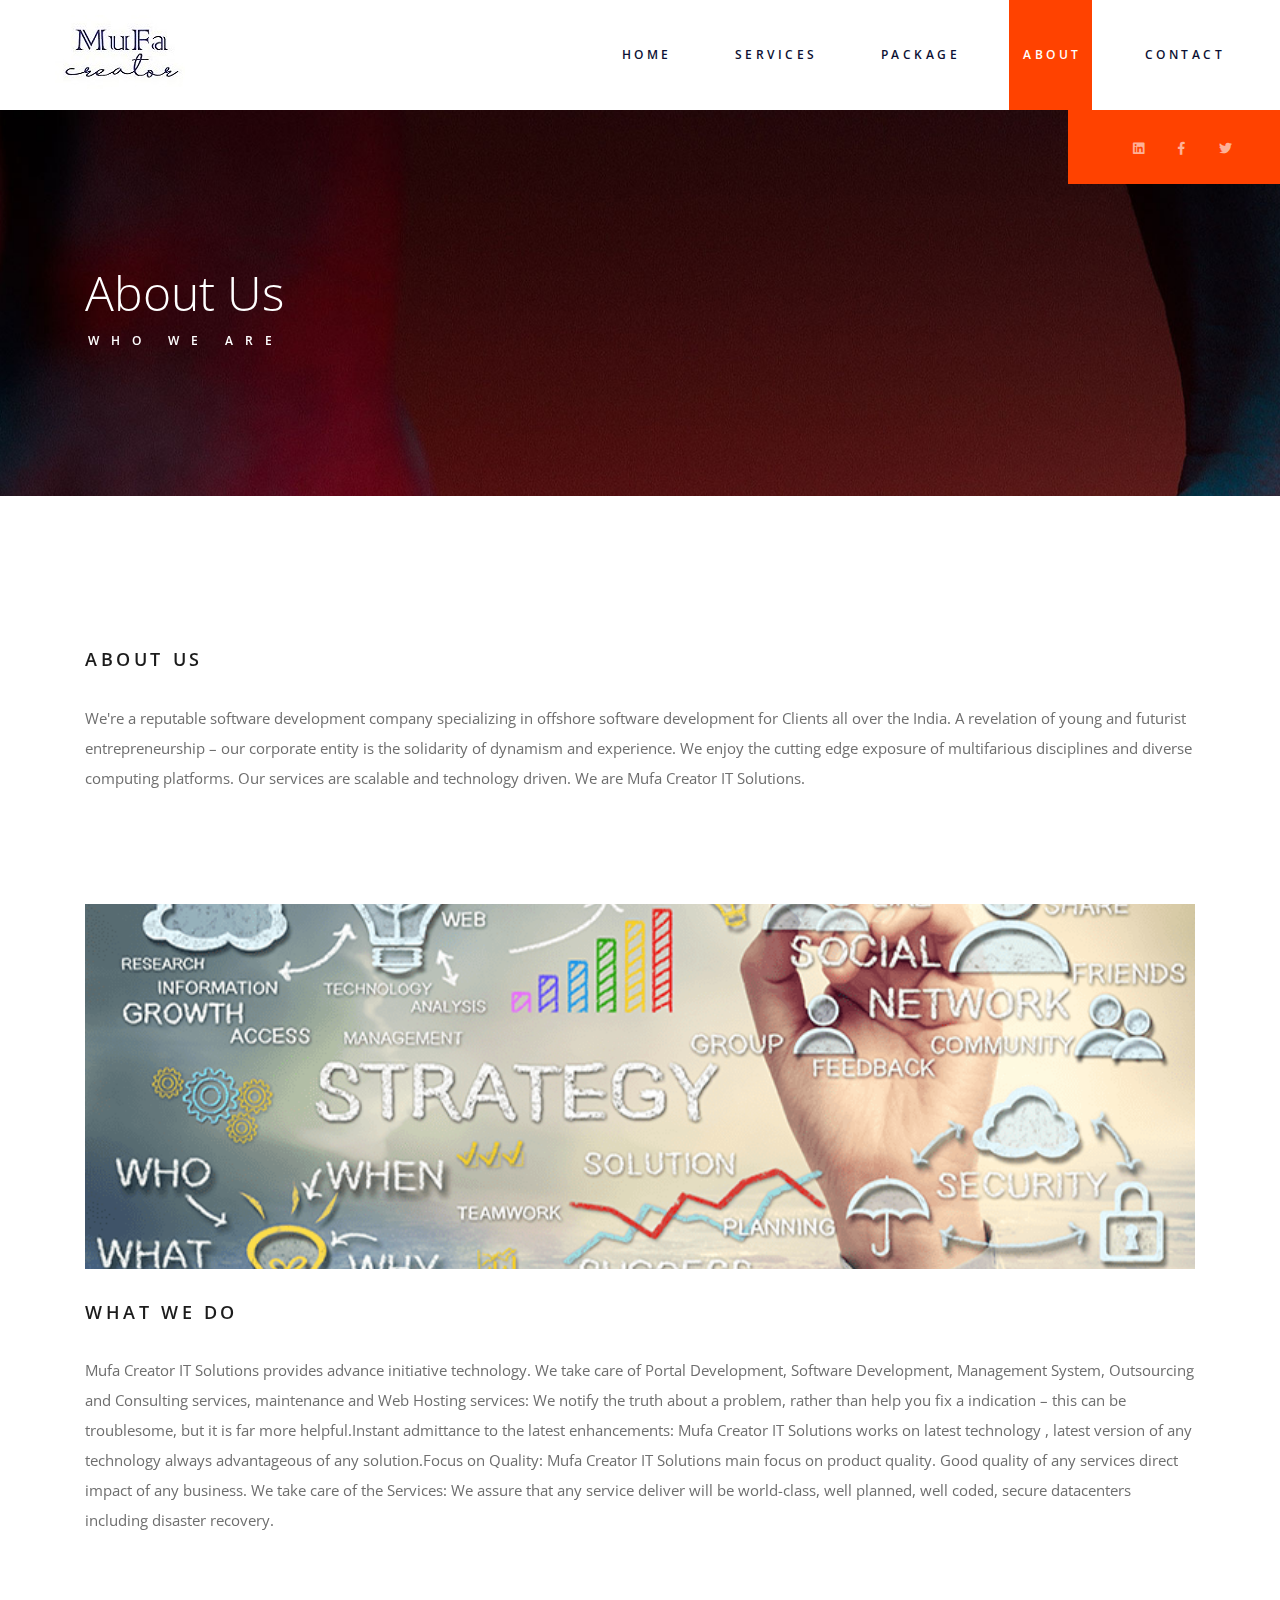
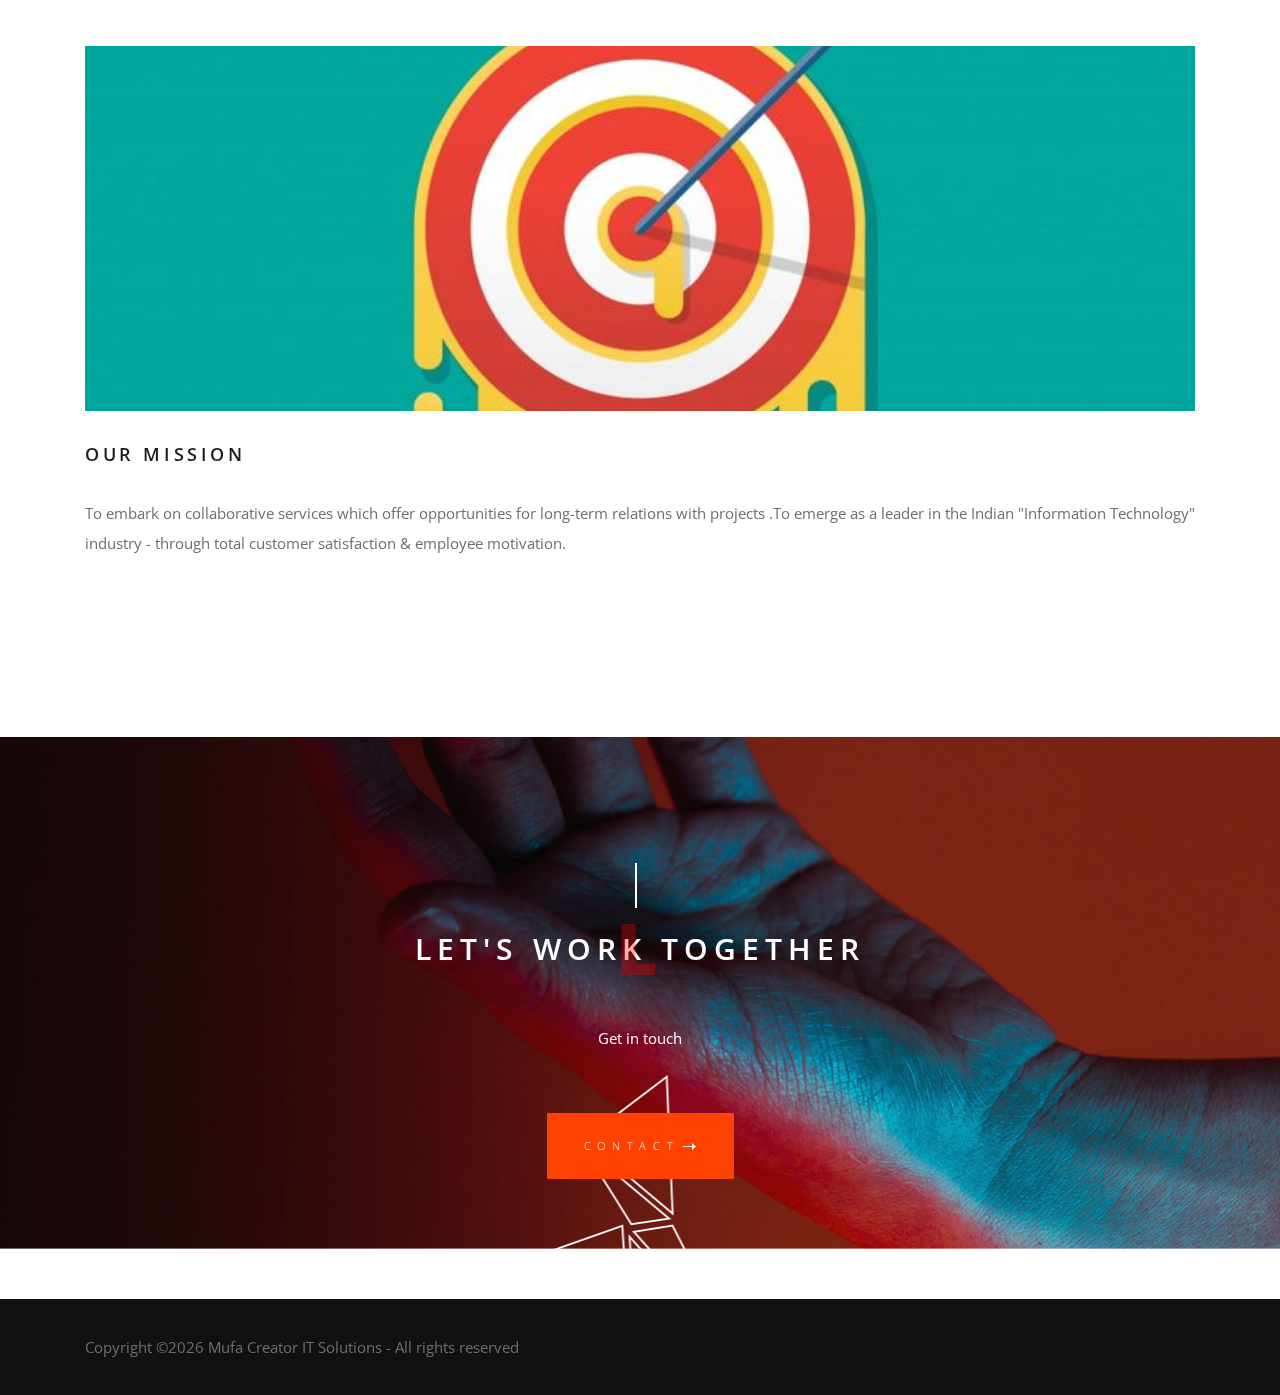
==== commit 2bd79de6: "Update about.html" ====
--- a/about.html
+++ b/about.html
@@ -69,9 +69,9 @@
 		</nav>
 		<div class="fs_social_container d-flex flex-row justify-content-end align-items-center">
 			<ul class="fs_social">
-				<li><a href="https://www.linkedin.com/in/Mufa Creator-it-solutions-b43aa0164/"><i class="fab fa-linkedin trans_300"></i></a></li>
-			<li><a href="https://www.facebook.com/Mufa Creatoritsolutions-249861328774888/"><i class="fab fa-facebook-f trans_300"></i></a></li>
-			<li><a href="https://twitter.com/Mufa CreatorS"><i class="fab fa-twitter trans_300"></i></a></li>
+				<li><a href=""><i class="fab fa-linkedin trans_300"></i></a></li>
+			<li><a href=""><i class="fab fa-facebook-f trans_300"></i></a></li>
+			<li><a href=""><i class="fab fa-twitter trans_300"></i></a></li>
 			</ul>
 		</div>
 	</div>
